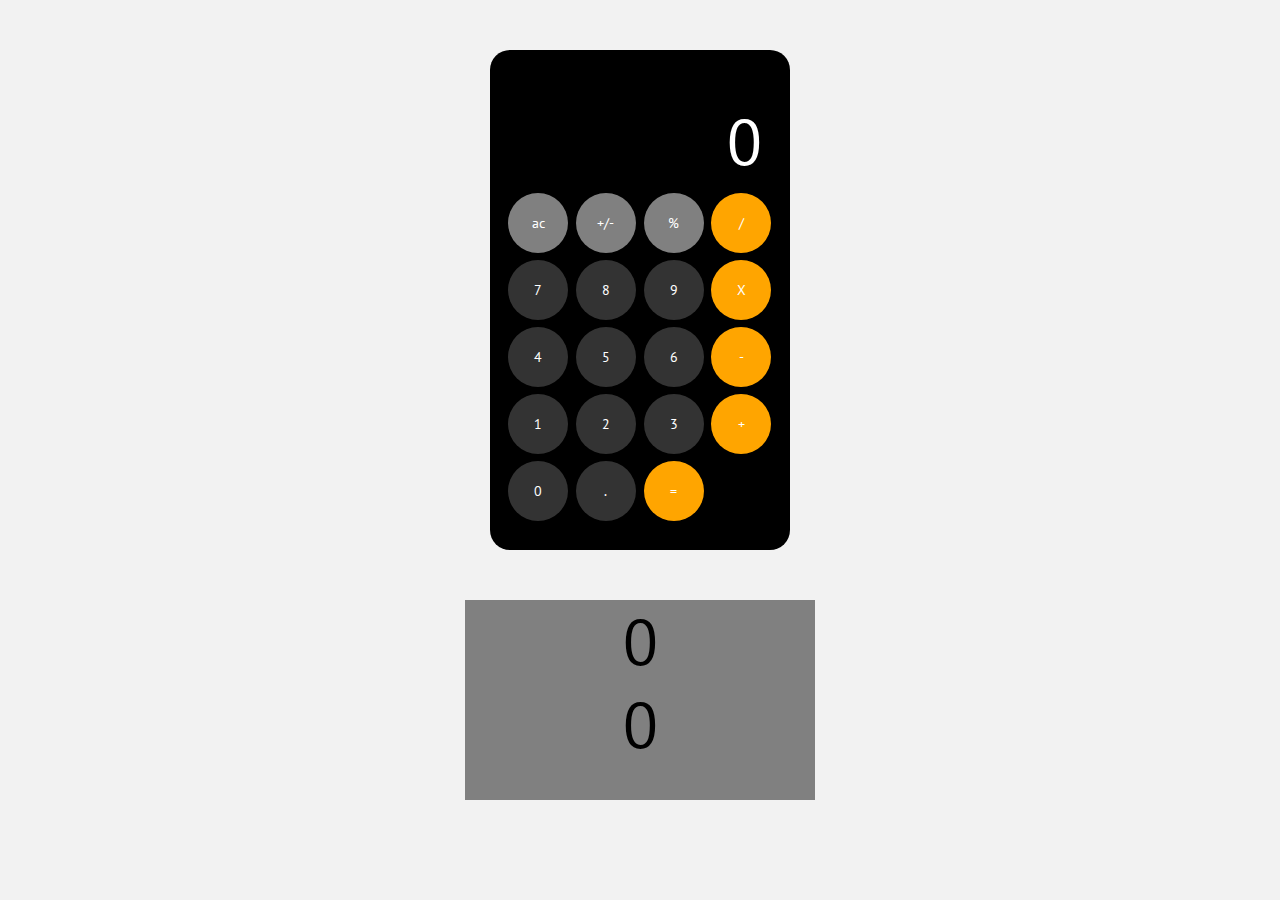
==== JSCalculator/index.html @ 31e4998d "Implemented operations such plus and minus" ====
<!DOCTYPE html>
<html lang="ru">

<head>
    <meta charset="UTF-8">
    <meta name="viewport" content="width=device-width,
     initial-scale=1.0">
    <title>Калькулятор</title>
    <link rel="preconnect" href="https://fonts.googleapis.com">
    <link rel="preconnect" href="https://fonts.gstatic.com" crossorigin>
    <link
        href="https://fonts.googleapis.com/css2?family=Montserrat:wght@200;400&family=PT+Sans:ital,wght@0,400;0,700;1,400;1,700&family=Roboto&display=swap"
        rel="stylesheet">
    <link rel="stylesheet" href="main.css">
    <script src="mainScript.js"></script>

</head>

<body>
    <div class="calculator">
        <div class="calculator-screen">
            <p class="result" id="result">0</p>
        </div>
        <div class="buttons">
            <div class="btn grey">ac</div>
            <div class="btn grey">+/-</div>
            <div class="btn grey">%</div>
            <div class="btn orange">/</div>
            <div class="btn">7</div>
            <div class="btn">8</div>
            <div class="btn">9</div>
            <div class="btn orange">X</div>
            <div class="btn">4</div>
            <div class="btn">5</div>
            <div class="btn">6</div>
            <div class="btn orange" id="minusB">-</div>
            <div class="btn" id="oneB">1</div>
            <div class="btn " id="twoB">2</div>
            <div class="btn">3</div>
            <div class="btn orange" id="plusB">+</div>
            <div class="btn zero">0</div>
            <div class="btn">.</div>
            <div class="btn orange" id="equalsB">=</div>
        </div>
    </div>
    <div style=" width: 350px; height: 200px; background: gray; margin: auto; font-size: 4rem; text-align: center;">
        <p class="num1" id="num1">0</p>
        <p class="num2" id="num2">0</p>
    </div>
</body>
---- JSCalculator/main.css ----
* {
    margin: 0;
    padding: 0;
    box-sizing: border-box;
}

body {
    font-family: "PT Sans", sans-serif;
    font-weight: 400;
    font-size: 14px;
    font-style: normal;
    background-color: #f2f2f2;
}

.calculator {
    margin: 50px auto;
    width: 300px;
    height: 500px;
    border-radius: 20px;
    background: black;
    color: white;
    padding: 18px;
}

.calculator-screen {
    height: 125px;
    padding: 10px;
    display: grid;
    justify-items: end;
    align-items: end;
}

.calculator-screen p {
    text-align: right;
    font-size: 4rem;
}

.buttons {
    display: grid;
    grid-template-areas:
        "ac plus-minus percent division";
    grid-gap: 7px;
}

.btn {
    width: 60px;
    height: 60px;
    background: #333;
    border-radius: 50%;
    text-align: center;
    line-height: 60px;
    user-select: none;
}

.btn:hover {
    filter: brightness(120%);
}

.btn:after {
    filter: brightness(90%);
}

.btn:active {
    filter: brightness(50%);
}

.btn.grey {
    background: gray;
}

.btn.orange {
    background: orange;
}
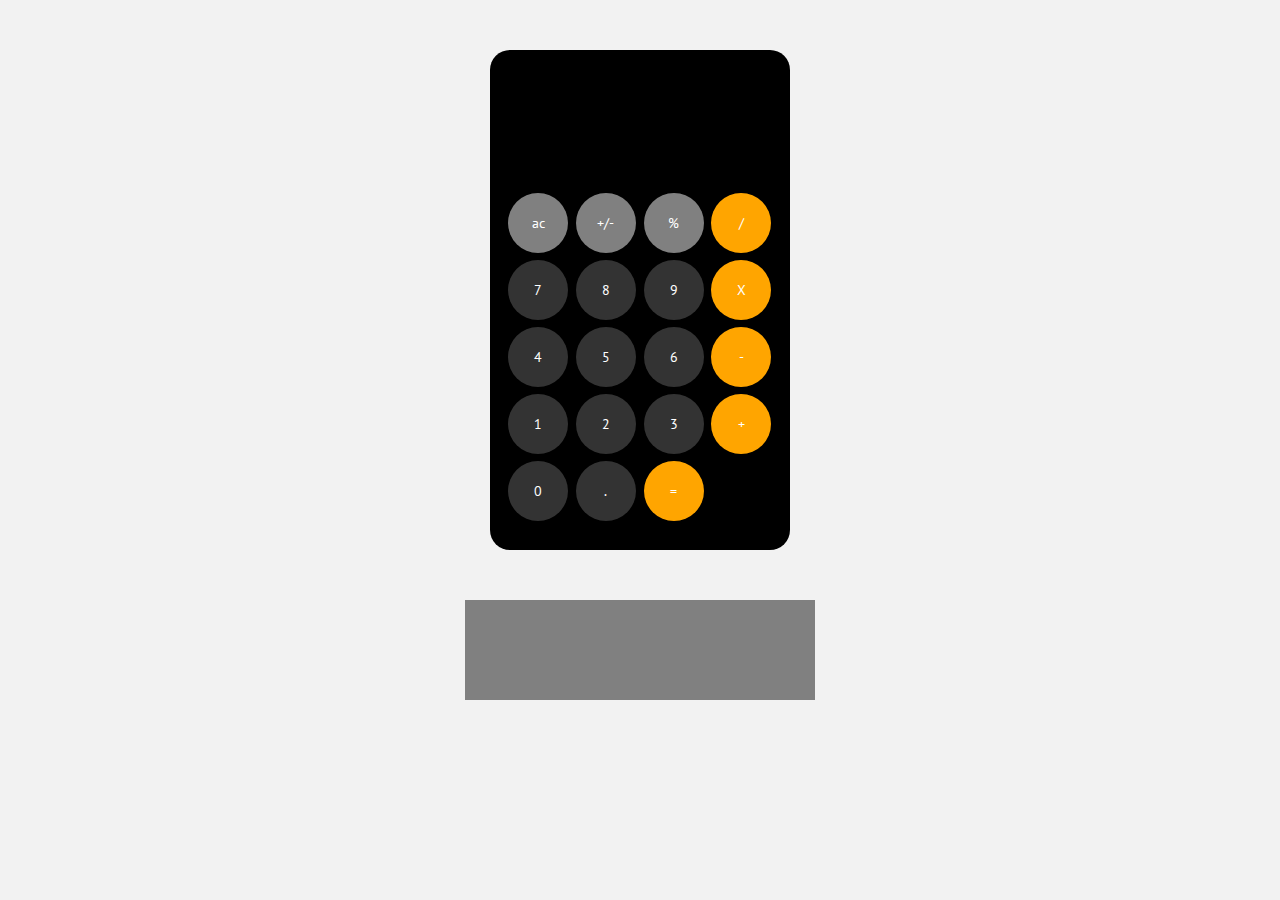
==== commit 208f631d: "added operations plus, minus and AC" ====
--- a/JSCalculator/index.html
+++ b/JSCalculator/index.html
@@ -19,32 +19,31 @@
 <body>
     <div class="calculator">
         <div class="calculator-screen">
-            <p class="result" id="result">0</p>
+            <p class="result" id="result"></p>
         </div>
         <div class="buttons">
-            <div class="btn grey">ac</div>
+            <div class="btn grey" onclick="AC()">ac</div>
             <div class="btn grey">+/-</div>
             <div class="btn grey">%</div>
             <div class="btn orange">/</div>
-            <div class="btn">7</div>
-            <div class="btn">8</div>
-            <div class="btn">9</div>
+            <div class="btn" onclick="addBtnValue(7)">7</div>
+            <div class="btn" onclick="addBtnValue(8)">8</div>
+            <div class="btn" onclick="addBtnValue(9)">9</div>
             <div class="btn orange">X</div>
-            <div class="btn">4</div>
-            <div class="btn">5</div>
-            <div class="btn">6</div>
+            <div class="btn" onclick="addBtnValue(4)">4</div>
+            <div class="btn" onclick="addBtnValue(5)">5</div>
+            <div class="btn" onclick="addBtnValue(6)">6</div>
             <div class="btn orange" id="minusB">-</div>
-            <div class="btn" id="oneB">1</div>
-            <div class="btn " id="twoB">2</div>
-            <div class="btn">3</div>
+            <div class="btn" onclick="addBtnValue(1)">1</div>
+            <div class="btn" onclick="addBtnValue(2)">2</div>
+            <div class="btn" onclick="addBtnValue(3)">3</div>
             <div class="btn orange" id="plusB">+</div>
-            <div class="btn zero">0</div>
+            <div class="btn zero" onclick="addBtnValue(0)">0</div>
             <div class="btn">.</div>
             <div class="btn orange" id="equalsB">=</div>
         </div>
     </div>
-    <div style=" width: 350px; height: 200px; background: gray; margin: auto; font-size: 4rem; text-align: center;">
-        <p class="num1" id="num1">0</p>
-        <p class="num2" id="num2">0</p>
+    <div style="width: 350px; height: 100px; background: gray; margin: auto; font-size: 4rem; text-align: center;">
+        <p class="num1" id="num1"></p>
     </div>
 </body>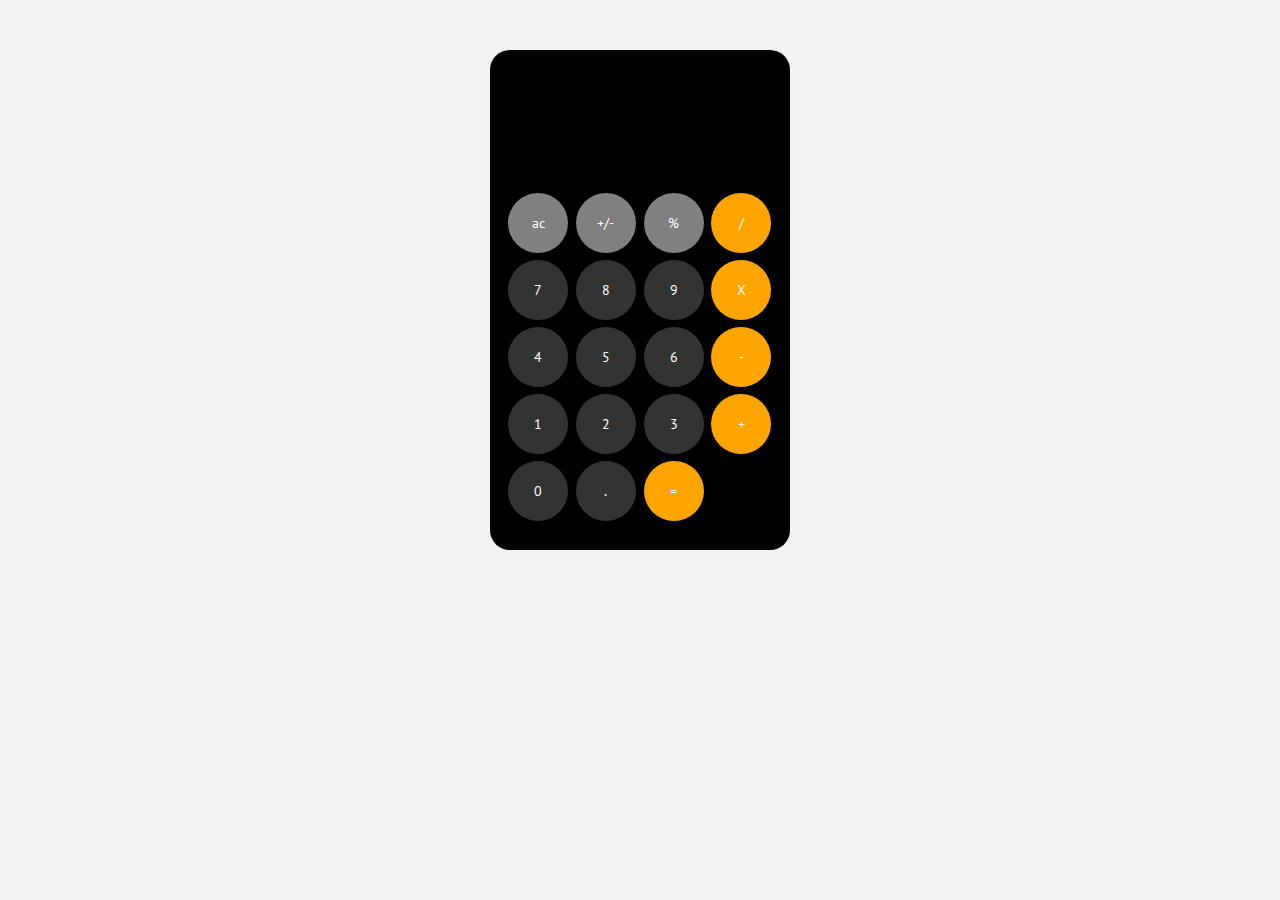
==== commit d66bbcd7: "we changed format numbers for correct view" ====
--- a/JSCalculator/index.html
+++ b/JSCalculator/index.html
@@ -23,13 +23,13 @@
         </div>
         <div class="buttons">
             <div class="btn grey" onclick="AC()">ac</div>
-            <div class="btn grey">+/-</div>
-            <div class="btn grey">%</div>
-            <div class="btn orange">/</div>
+            <div class="btn grey" onclick="makeOpposite()">+/-</div>
+            <div class="btn grey" id="percentB">%</div>
+            <div class="btn orange" id="divideB">/</div>
             <div class="btn" onclick="addBtnValue(7)">7</div>
             <div class="btn" onclick="addBtnValue(8)">8</div>
             <div class="btn" onclick="addBtnValue(9)">9</div>
-            <div class="btn orange">X</div>
+            <div class="btn orange" id="multiplyB">X</div>
             <div class="btn" onclick="addBtnValue(4)">4</div>
             <div class="btn" onclick="addBtnValue(5)">5</div>
             <div class="btn" onclick="addBtnValue(6)">6</div>
@@ -39,11 +39,12 @@
             <div class="btn" onclick="addBtnValue(3)">3</div>
             <div class="btn orange" id="plusB">+</div>
             <div class="btn zero" onclick="addBtnValue(0)">0</div>
-            <div class="btn">.</div>
+            <div class="btn" onclick="addDot()">.</div>
             <div class="btn orange" id="equalsB">=</div>
         </div>
     </div>
-    <div style="width: 350px; height: 100px; background: gray; margin: auto; font-size: 4rem; text-align: center;">
+    <div
+        style="display: none; width: 350px; height: 100px; background: gray; margin: auto; font-size: 4rem; text-align: center;">
         <p class="num1" id="num1"></p>
     </div>
 </body>